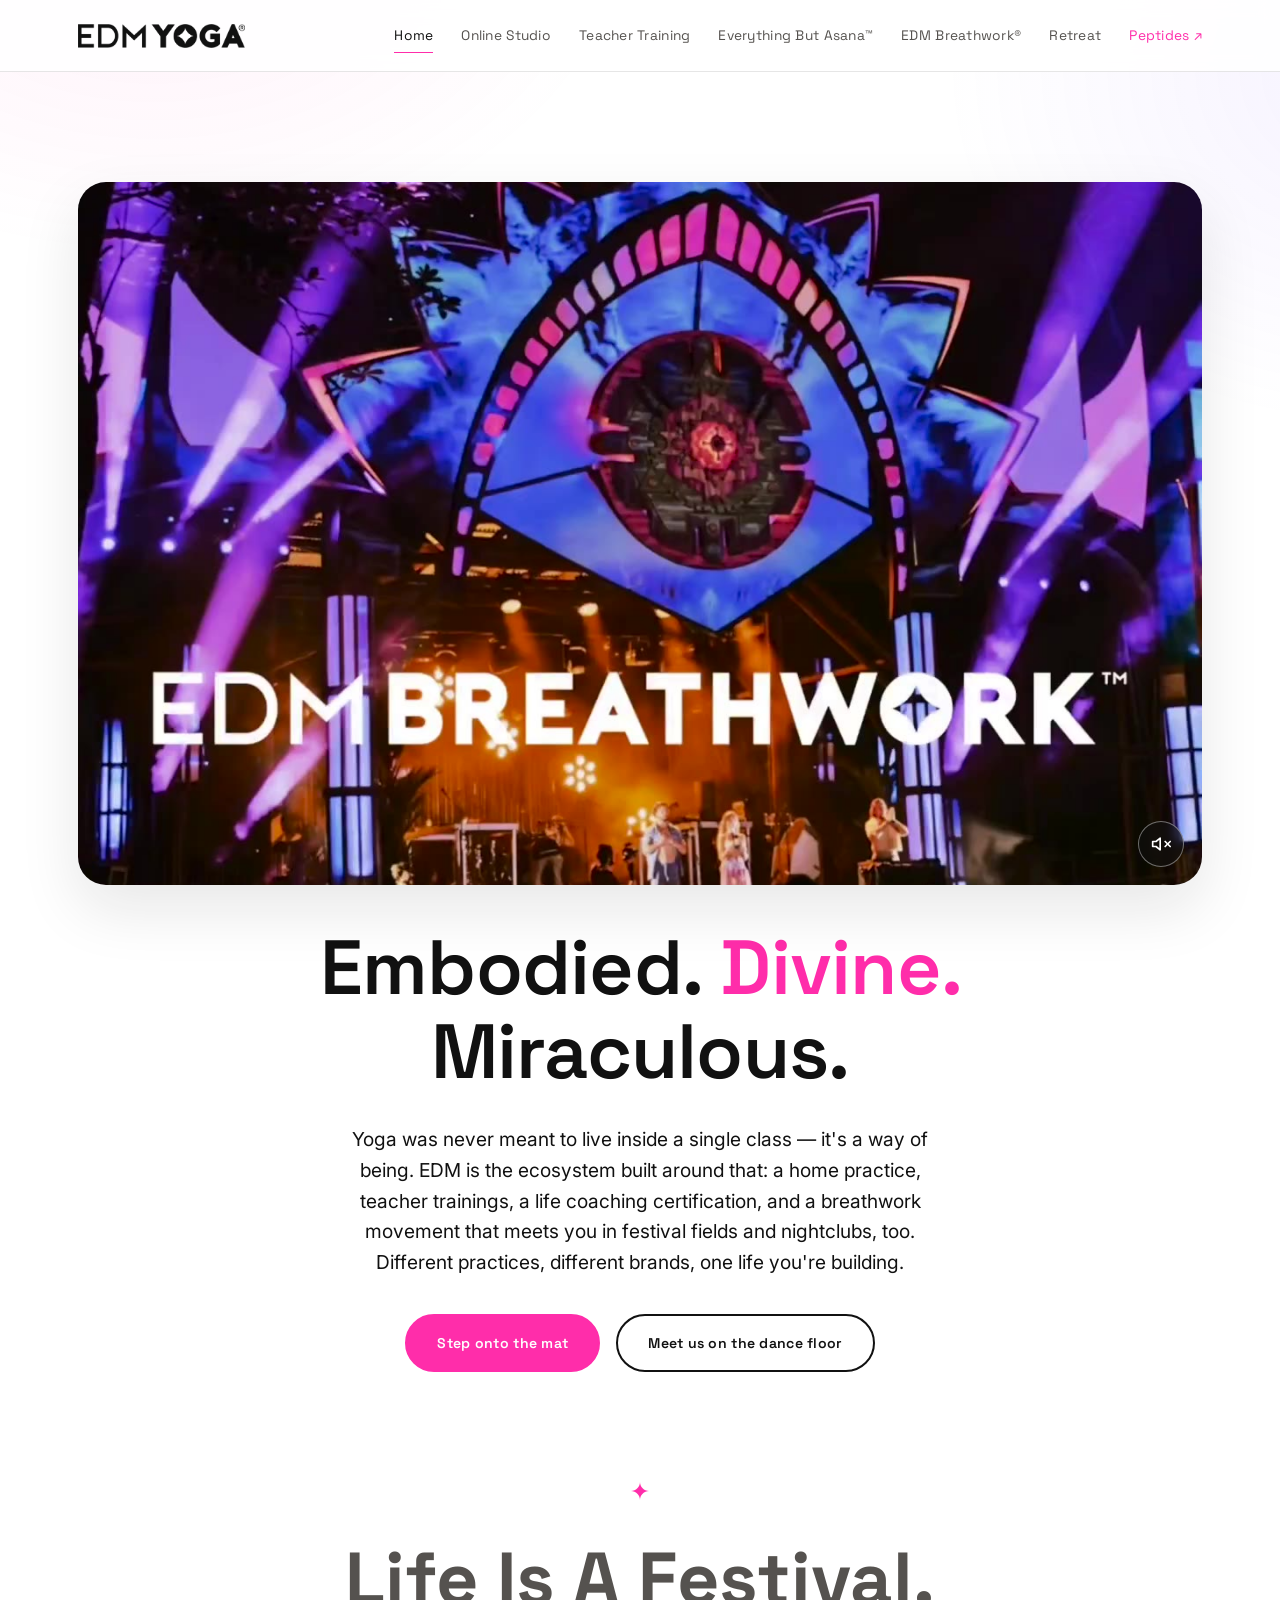
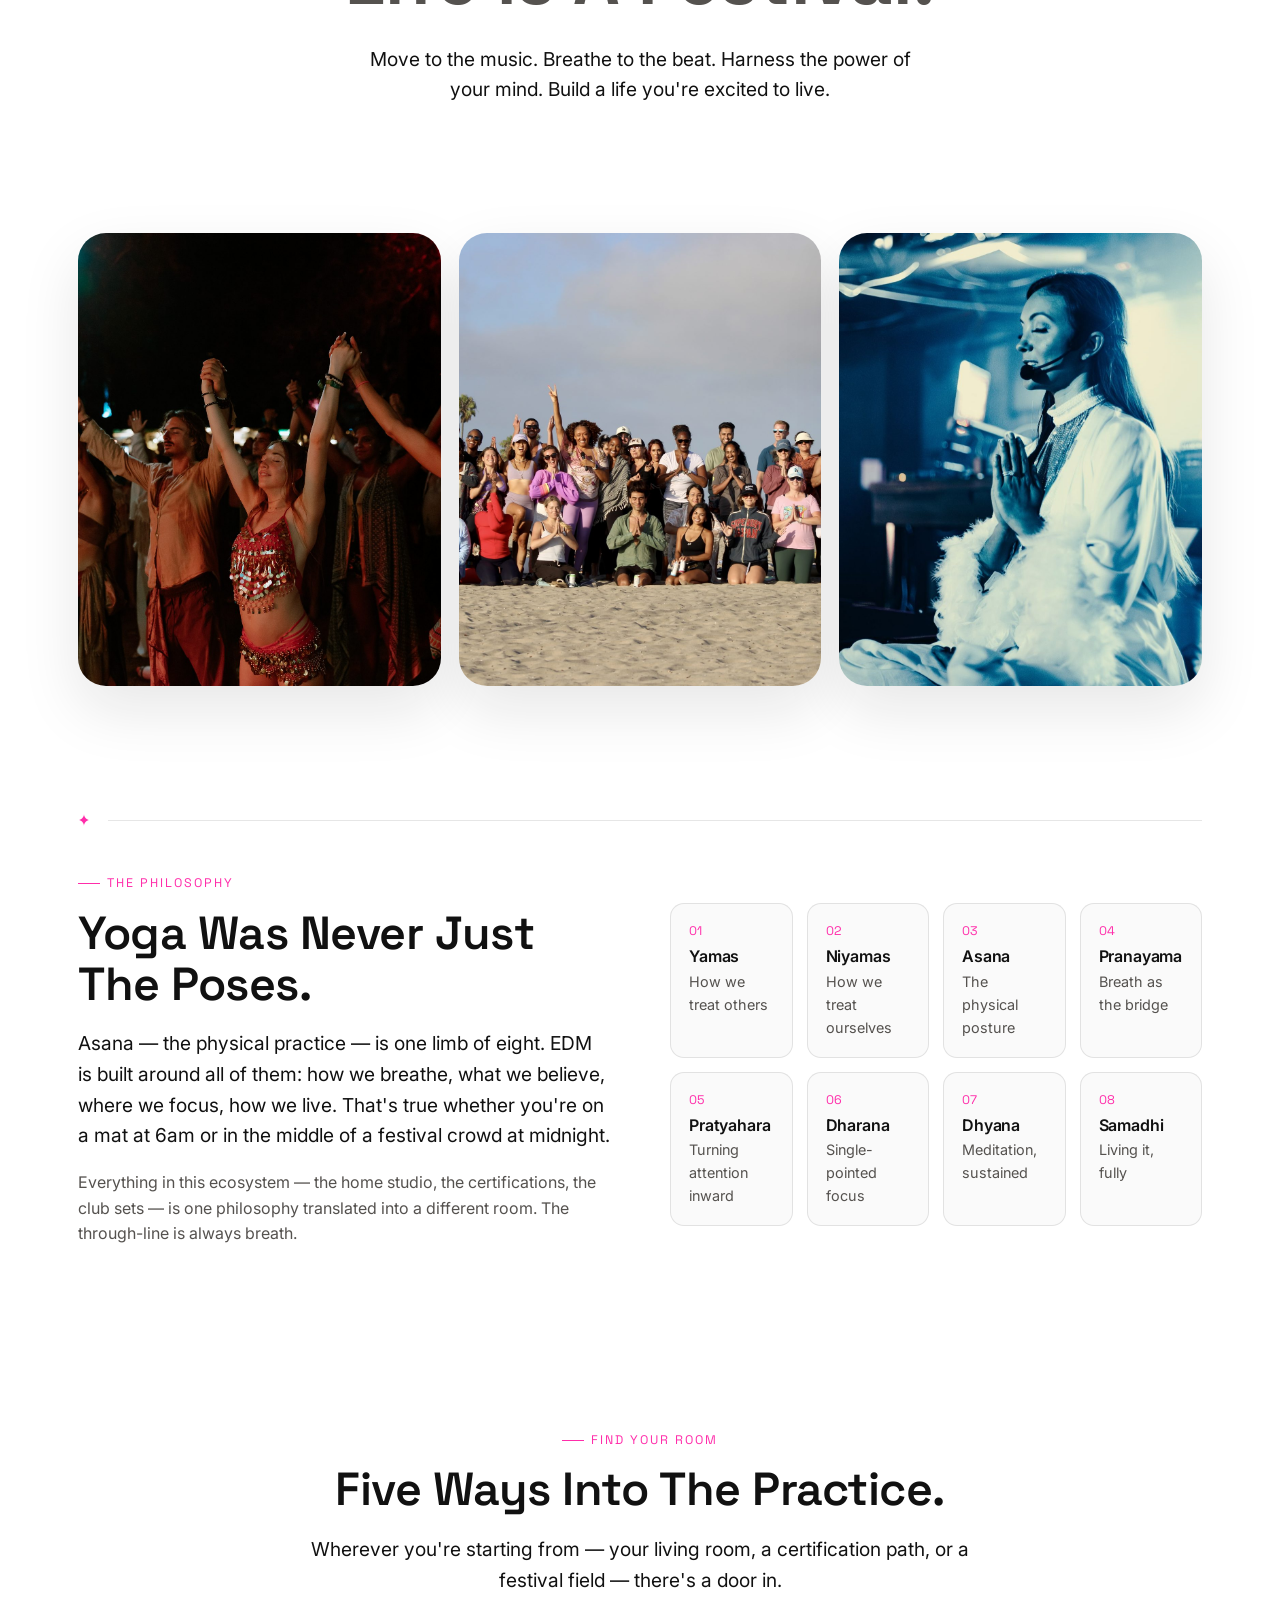
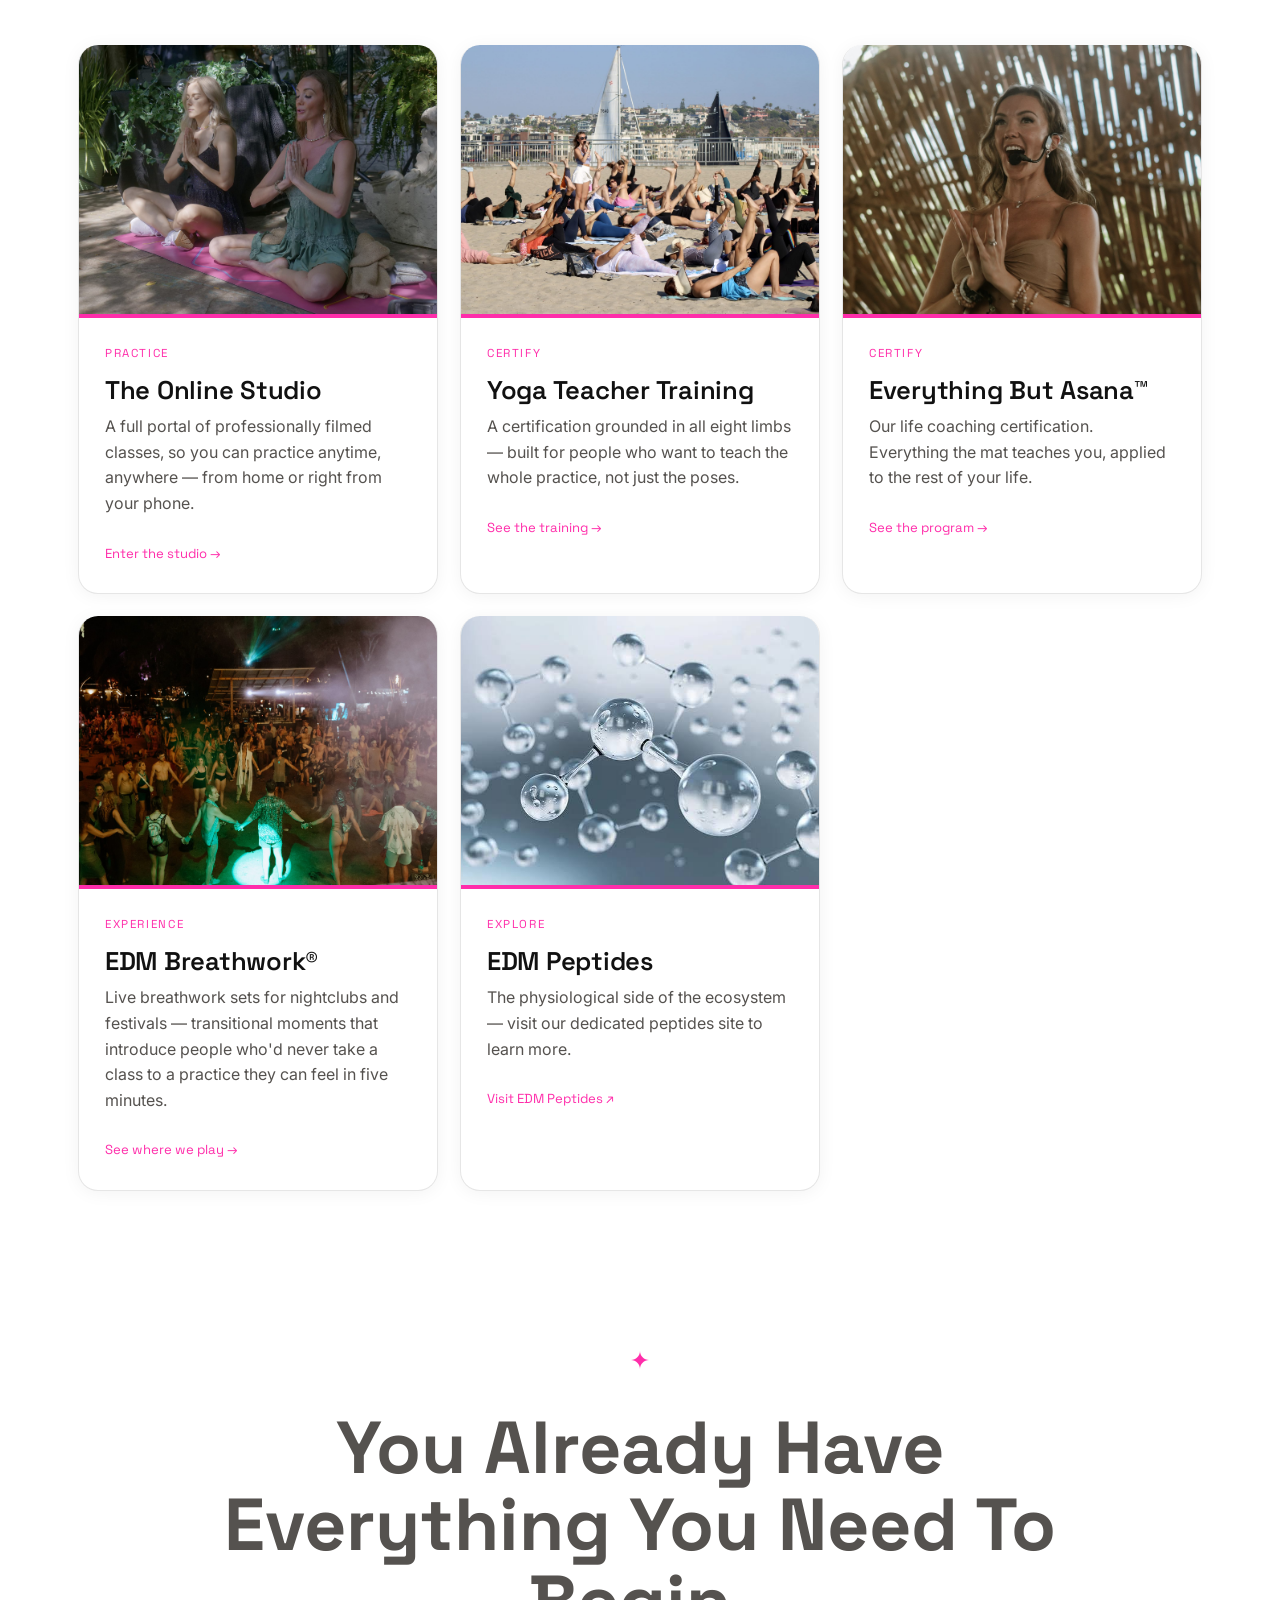
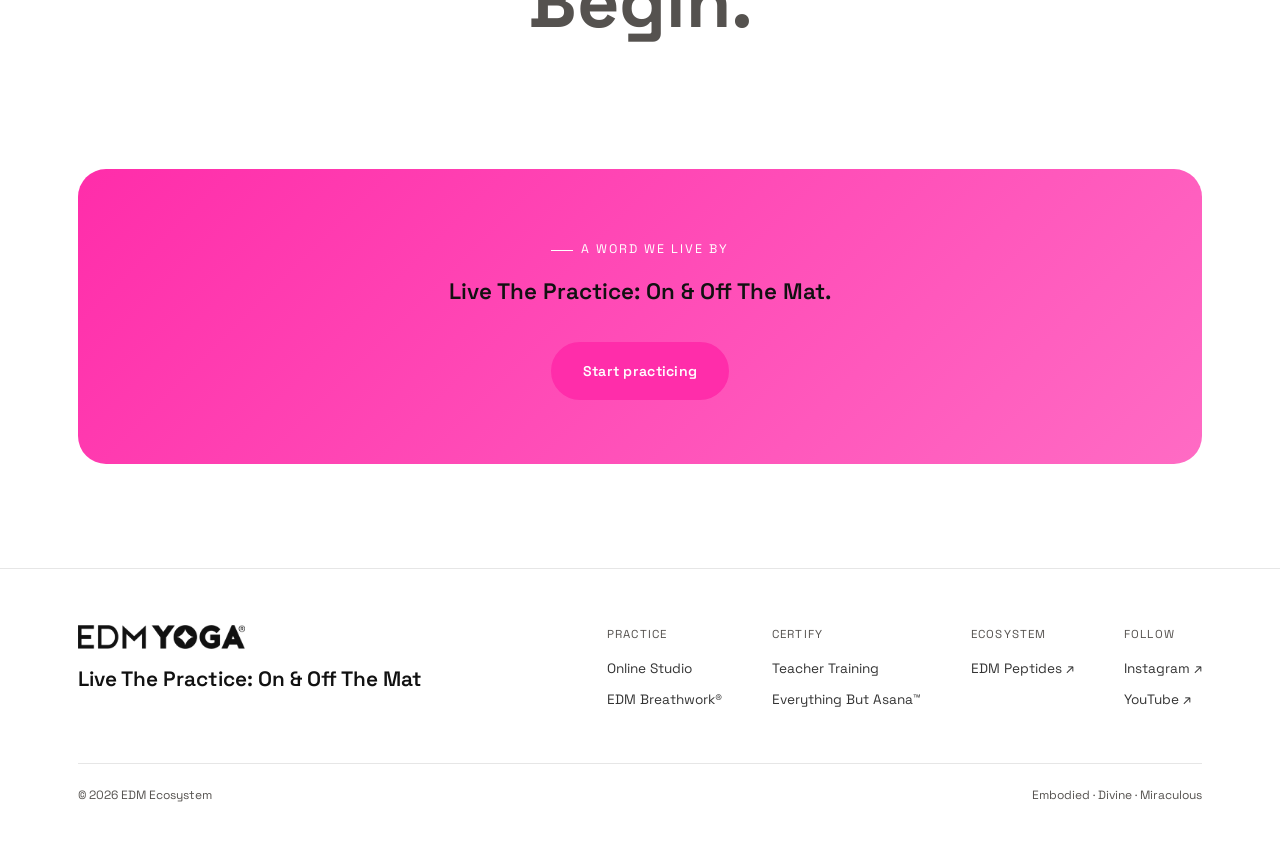
==== index.html @ ed2a335c "Initial Version of EDM Ecosystem Website" ====
<!DOCTYPE html>
<html lang="en">
<head>
<meta charset="UTF-8">
<meta name="viewport" content="width=device-width, initial-scale=1.0">
<title>EDM Ecosystem — Embodied Divine Miraculous</title>
<meta name="description" content="EDM — Embodied Divine Miraculous. An online yoga studio, teacher training, life coaching certification, and nightclub breathwork practice, all built on one philosophy: live the practice on & off the mat.">
<link rel="stylesheet" href="style.css">
</head>
<body>

<header class="site-nav">
  <div class="nav-inner">
    <a href="index.html" class="brand"><img src="assets/edm-yoga-wordmark-black.png" alt="EDM Yoga" class="brand-logo"></a>
    <button class="nav-toggle" aria-label="Toggle menu">☰</button>
    <nav class="nav-links">
      <a href="index.html" class="active">Home</a>
      <a href="online-studio.html">Online Studio</a>
      <a href="teacher-training.html">Teacher Training</a>
      <a href="everything-but-asana.html">Everything But Asana™</a>
      <a href="breathwork.html">EDM Breathwork®</a>
      <a href="retreat.html">Retreat</a>
      <a href="https://www.edmpeptides.com" class="ext">Peptides ↗</a>
    </nav>
  </div>
</header>

<section class="hero">
  <div class="wrap">
    <div class="hero-video" style="margin-bottom:40px;">
      <video autoplay muted loop playsinline poster="assets/photos/breathwork-video-poster.jpg">
        <source src="assets/video/breathwork-hero.mp4" type="video/mp4">
      </video>
      <button class="sound-toggle" aria-label="Turn sound on">
        <svg class="icon-muted" viewBox="0 0 24 24" fill="none" stroke="currentColor" stroke-width="2" stroke-linecap="round" stroke-linejoin="round"><path d="M11 5 6 9H2v6h4l5 4V5Z"/><line x1="23" y1="9" x2="17" y2="15"/><line x1="17" y1="9" x2="23" y2="15"/></svg>
        <svg class="icon-unmuted" viewBox="0 0 24 24" fill="none" stroke="currentColor" stroke-width="2" stroke-linecap="round" stroke-linejoin="round" style="display:none;"><path d="M11 5 6 9H2v6h4l5 4V5Z"/><path d="M15.5 8.5a5 5 0 0 1 0 7"/><path d="M18.5 5.5a9 9 0 0 1 0 13"/></svg>
      </button>
    </div>
    <h1>Embodied. <em style="font-style:normal;color:var(--gold);">Divine.</em> Miraculous.</h1>
    <p class="lead">Yoga was never meant to live inside a single class — it's a way of being. EDM is the ecosystem built around that: a home practice, teacher trainings, a life coaching certification, and a breathwork movement that meets you in festival fields and nightclubs, too. Different practices, different brands, one life you're building.</p>
    <div class="cta-row">
      <a href="online-studio.html" class="btn">Step onto the mat</a>
      <a href="breathwork.html" class="btn ghost">Meet us on the dance floor</a>
    </div>
  </div>
</section>

<section class="tight" style="padding-top:20px;">
  <div class="wrap">
    <div class="star-divider"><span class="star"></span></div>
    <p class="statement">Life is a Festival.</p>
    <p class="lead" style="text-align:center; max-width:560px; margin:26px auto 0;">Move to the music. Breathe to the beat. Harness the power of your mind. Build a life you're excited to live.</p>
  </div>
</section>

<section class="tight">
  <div class="wrap">
    <div class="photo-grid cols-3">
      <div class="photo-full"><img src="assets/photos/festival-hands-raised-red.jpg" alt="Hands raised, together, at a festival"></div>
      <div class="photo-full"><img src="assets/photos/beach-group-hands-up.jpg" alt="Community after a beach practice"></div>
      <div class="photo-full"><img src="assets/photos/breathwork-hero-praying.jpg" alt="Guided breathwork on the club floor" style="object-position: 38% center;"></div>
    </div>
  </div>
</section>

<section class="tight">
  <div class="wrap">
    <div class="divider-breath"><span class="dot"></span><span class="rule"></span></div>
    <div class="split">
      <div>
        <div class="eyebrow">The philosophy</div>
        <h2>Yoga was never just the poses.</h2>
        <p class="lead">Asana — the physical practice — is one limb of eight. EDM is built around all of them: how we breathe, what we believe, where we focus, how we live. That's true whether you're on a mat at 6am or in the middle of a festival crowd at midnight.</p>
        <p>Everything in this ecosystem — the home studio, the certifications, the club sets — is one philosophy translated into a different room. The through-line is always breath.</p>
      </div>
      <div class="limbs">
        <div class="limb"><div class="num">01</div><h4>Yamas</h4><p>How we treat others</p></div>
        <div class="limb"><div class="num">02</div><h4>Niyamas</h4><p>How we treat ourselves</p></div>
        <div class="limb"><div class="num">03</div><h4>Asana</h4><p>The physical posture</p></div>
        <div class="limb"><div class="num">04</div><h4>Pranayama</h4><p>Breath as the bridge</p></div>
        <div class="limb"><div class="num">05</div><h4>Pratyahara</h4><p>Turning attention inward</p></div>
        <div class="limb"><div class="num">06</div><h4>Dharana</h4><p>Single-pointed focus</p></div>
        <div class="limb"><div class="num">07</div><h4>Dhyana</h4><p>Meditation, sustained</p></div>
        <div class="limb"><div class="num">08</div><h4>Samadhi</h4><p>Living it, fully</p></div>
      </div>
    </div>
  </div>
</section>

<section>
  <div class="wrap">
    <div class="section-head center">
      <div class="eyebrow" style="justify-content:center;">Find your room</div>
      <h2>Five ways into the practice.</h2>
      <p class="lead">Wherever you're starting from — your living room, a certification path, or a festival field — there's a door in.</p>
    </div>

    <div class="grid cols-3">
      <a href="online-studio.html" class="card with-photo" style="border-top:none;">
        <img src="assets/photos/breathwork-prayer-pose.jpg" alt="Practice from anywhere">
        <div class="card-body" style="border-top:4px solid var(--gold);">
          <div class="tag">Practice</div>
          <h3>The Online Studio</h3>
          <p>A full portal of professionally filmed classes, so you can practice anytime, anywhere — from home or right from your phone.</p>
          <span class="go">Enter the studio →</span>
        </div>
      </a>

      <a href="teacher-training.html" class="card with-photo" style="border-top:none;">
        <img src="assets/photos/beach-legs-up.jpg" alt="EDM Yoga Teacher Training in session">
        <div class="card-body" style="border-top:4px solid var(--gold);">
          <div class="tag">Certify</div>
          <h3>Yoga Teacher Training</h3>
          <p>A certification grounded in all eight limbs — built for people who want to teach the whole practice, not just the poses.</p>
          <span class="go">See the training →</span>
        </div>
      </a>

      <a href="everything-but-asana.html" class="card with-photo" style="border-top:none;">
        <img src="assets/photos/dance-headset-green.jpg" alt="Coaching beyond the mat" style="object-position: center 10%;">
        <div class="card-body" style="border-top:4px solid var(--gold);">
          <div class="tag">Certify</div>
          <h3>Everything But Asana™</h3>
          <p>Our life coaching certification. Everything the mat teaches you, applied to the rest of your life.</p>
          <span class="go">See the program →</span>
        </div>
      </a>

      <a href="breathwork.html" class="card with-photo" style="border-top:none;">
        <img src="assets/photos/festival-circle-laser.jpg" alt="EDM Breathwork at a live event">
        <div class="card-body" style="border-top:4px solid var(--gold);">
          <div class="tag">Experience</div>
          <h3>EDM Breathwork®</h3>
          <p>Live breathwork sets for nightclubs and festivals — transitional moments that introduce people who'd never take a class to a practice they can feel in five minutes.</p>
          <span class="go">See where we play →</span>
        </div>
      </a>

      <a href="https://www.edmpeptides.com" class="card with-photo" style="border-top:none;">
        <img src="assets/photos/peptides-molecules.jpg" alt="EDM Peptides">
        <div class="card-body" style="border-top:4px solid var(--gold);">
          <div class="tag">Explore</div>
          <h3>EDM Peptides</h3>
          <p>The physiological side of the ecosystem — visit our dedicated peptides site to learn more.</p>
          <span class="go">Visit EDM Peptides ↗</span>
        </div>
      </a>
    </div>
  </div>
</section>

<section class="tight">
  <div class="wrap">
    <div class="star-divider"><span class="star"></span></div>
    <p class="statement">You Already Have Everything You Need to Begin.</p>
  </div>
</section>

<section class="tight">
  <div class="wrap">
    <div class="banner">
      <div class="eyebrow" style="justify-content:center;">A word we live by</div>
      <blockquote style="border:none; padding:0; max-width:700px; margin:0 auto; text-transform:capitalize;">
        Live the Practice: On & Off the Mat.
      </blockquote>
      <div class="cta-row" style="margin-top:32px;">
        <a href="online-studio.html" class="btn">Start practicing</a>
      </div>
    </div>
  </div>
</section>

<footer>
  <div class="wrap">
    <div class="foot-inner">
      <div>
        <img src="assets/edm-yoga-wordmark-black.png" alt="EDM Yoga" class="brand-logo" style="margin-bottom:14px;">
        <p class="foot-tag">Live the Practice: On & Off the Mat</p>
      </div>
      <div class="foot-links">
        <div class="foot-col">
          <span class="h">Practice</span>
          <a href="online-studio.html">Online Studio</a>
          <a href="breathwork.html">EDM Breathwork®</a>
        </div>
        <div class="foot-col">
          <span class="h">Certify</span>
          <a href="teacher-training.html">Teacher Training</a>
          <a href="everything-but-asana.html">Everything But Asana™</a>
        </div>
        <div class="foot-col">
          <span class="h">Ecosystem</span>
          <a href="https://www.edmpeptides.com">EDM Peptides ↗</a>
        </div>
        <div class="foot-col">
          <span class="h">Follow</span>
          <a href="https://www.instagram.com/christinajoy.us" target="_blank" rel="noopener">Instagram ↗</a>
          <a href="https://www.youtube.com/@edmyoga" target="_blank" rel="noopener">YouTube ↗</a>
        </div>
      </div>
    </div>
    <div class="foot-bottom">
      <span>© 2026 EDM Ecosystem</span>
      <span>Embodied · Divine · Miraculous</span>
    </div>
  </div>
</footer>

<script src="script.js"></script>
</body>
</html>
---- style.css ----
/* ============================================================
   EDM UNIVERSE — shared stylesheet
   EDM Yoga® · EDM Breathwork® · Everything But Asana™

   Token system (per brand direction doc — bright, neon, festival x luxury wellness)
   -------------------------------------------------------------
   Color
     --ink        #FFFFFF  pure white        (primary background)
     --surface    #FFFFFF  white             (cards — separated by border + shadow)
     --surface-2  #FAFAFA  off-white         (hover / nested)
     --cream      #111111  near-black        (primary text)
     --cream-dim  #55524F  warm dark gray    (secondary text)
     --gold       #FF2DAA  hot pink          (the one accent color)
     --gold-2     #FF6BC4  soft pink         (gradient depth, never a second hue)

   Type
     display  "Space Grotesk"   — bold geometric sans, campaign-scale headlines
     mono     "Space Grotesk"   — same face, for labels / eyebrows / buttons
     body     "Inter"           — clean, light, spacious reading face

   Signature element: the Star — pulled out of the O in the EDM Yoga®
   and EDM Breathwork® logos. Recurs as a divider, a bullet, a hover
   accent — a visual shorthand for the whole ecosystem. Energy, light,
   source, activation, celebration, the spark inside us.

   Golden rule: white space dominates. One accent color — hot pink —
   kept clean and deliberate, never diluted with extras.
   ============================================================ */

@import url('https://fonts.googleapis.com/css2?family=Space+Grotesk:wght@400;500;600;700&family=Inter:wght@400;500;600&display=swap');

:root{
  --ink: #FFFFFF;
  --ink-rgb: 255,255,255;
  --surface: #FFFFFF;
  --surface-2: #FAFAFA;
  --cream: #111111;
  --cream-rgb: 17,17,17;
  --cream-dim: #55524F;
  --gold: #FF2DAA;
  --gold-2: #FF6BC4;
  --line: rgba(17,17,17,0.1);

  --display: "Space Grotesk", sans-serif;
  --mono: "Space Grotesk", sans-serif;
  --body: "Inter", sans-serif;

  --container: 1180px;
  --radius: 20px;
}

*{ box-sizing: border-box; }
html{ scroll-behavior: smooth; }

body{
  margin:0;
  background: var(--ink);
  color: var(--cream);
  font-family: var(--body);
  font-size: 16px;
  line-height: 1.6;
  -webkit-font-smoothing: antialiased;
}

/* strategic, low-opacity color moments — never a wash, just a glow */
body::before{
  content:"";
  position: fixed; inset:0;
  pointer-events:none;
  z-index: 0;
  background:
    radial-gradient(ellipse 800px 550px at 12% -8%, rgba(255,45,170,0.07), transparent 60%),
    radial-gradient(ellipse 800px 650px at 108% 8%, rgba(139,92,255,0.08), transparent 55%);
}

a{ color: inherit; text-decoration: none; }
img{ max-width:100%; display:block; }

h1,h2,h3,h4{
  font-family: var(--display);
  font-weight: 600;
  line-height: 1.1;
  margin: 0 0 0.4em;
  letter-spacing: -0.01em;
  text-transform: capitalize;
}
h1{ font-size: clamp(2.6rem, 6vw, 5rem); font-weight: 600; }
h2{ font-size: clamp(1.9rem, 4vw, 2.9rem); }
h3{ font-size: clamp(1.25rem, 2.2vw, 1.6rem); }

p{ margin: 0 0 1em; color: var(--cream-dim); }
p.lead{ font-size: 1.2rem; color: var(--cream); }

.eyebrow{
  font-family: var(--mono);
  font-size: 0.78rem;
  letter-spacing: 0.16em;
  text-transform: uppercase;
  color: var(--gold);
  display:inline-flex;
  align-items:center;
  gap: 0.6em;
  margin-bottom: 1.1em;
}
.eyebrow::before{
  content:"";
  width: 22px; height: 1px;
  background: var(--gold);
  display:inline-block;
}

.wrap{
  max-width: var(--container);
  margin: 0 auto;
  padding: 0 28px;
  position: relative;
  z-index: 1;
}

section{ padding: 96px 0; position:relative; z-index:1; }
section.tight{ padding: 64px 0; }

/* ---------- nav ---------- */
header.site-nav{
  position: sticky; top:0; z-index: 50;
  background: rgba(255,255,255,0.86);
  backdrop-filter: blur(10px);
  border-bottom: 1px solid var(--line);
}
.nav-inner{
  max-width: var(--container);
  margin: 0 auto;
  padding: 18px 28px;
  display:flex; align-items:center; justify-content:space-between;
  gap: 20px;
}
.brand{
  font-family: var(--mono);
  font-weight: 600;
  font-size: 1.05rem;
  letter-spacing: 0.02em;
  display:flex; align-items:center; gap:8px;
  white-space:nowrap;
}
.brand-logo{ height: 24px; width: auto; display:block; }
.hero-logo{ max-width: 380px; width: 80%; margin: 0 auto 44px; height:auto; }
.brand em{
  font-style: normal;
  font-family: var(--display);
  font-weight: 700;
  color: var(--gold);
  font-size: 1.05rem;
}
.nav-links{
  display:flex; align-items:center; gap: 28px;
  flex-wrap: wrap;
  font-family: var(--mono);
  font-size: 0.86rem;
  letter-spacing: 0.02em;
}
.nav-links a{
  color: var(--cream-dim);
  padding: 6px 0;
  border-bottom: 1px solid transparent;
  transition: color .2s, border-color .2s;
}
.nav-links a:hover, .nav-links a.active{ color: var(--cream); border-color: var(--gold); }
.nav-links a.ext{ color: var(--gold); }
.nav-links a.ext:hover{ border-color: var(--gold); }

@keyframes breathe{
  0%   { transform: scale(0.72); opacity: 0.15; }
  45%  { transform: scale(1);    opacity: 0.9; }
  55%  { transform: scale(1);    opacity: 0.9; }
  100% { transform: scale(0.72); opacity: 0.15; }
}

.divider-breath{
  display:flex; align-items:center; gap:18px;
  color: var(--cream-dim);
  font-family: var(--mono);
  font-size: 0.78rem;
  letter-spacing: 0.14em;
  text-transform: uppercase;
  margin: 0 0 40px;
}
.divider-breath .dot{
  width: 12px; height:12px;
  flex: none;
  background: var(--gold);
  -webkit-mask-image: url("data:image/svg+xml;utf8,<svg xmlns='http://www.w3.org/2000/svg' viewBox='0 0 24 24'><path d='M12 0 C12 6.5 6.5 12 0 12 C6.5 12 12 17.5 12 24 C12 17.5 17.5 12 24 12 C17.5 12 12 6.5 12 0 Z'/></svg>");
  mask-image: url("data:image/svg+xml;utf8,<svg xmlns='http://www.w3.org/2000/svg' viewBox='0 0 24 24'><path d='M12 0 C12 6.5 6.5 12 0 12 C6.5 12 12 17.5 12 24 C12 17.5 17.5 12 24 12 C17.5 12 12 6.5 12 0 Z'/></svg>");
  -webkit-mask-size: contain; mask-size: contain; -webkit-mask-repeat: no-repeat; mask-repeat: no-repeat;
  animation: spin-slow 10s linear infinite;
}
@media (prefers-reduced-motion: reduce){ .divider-breath .dot{ animation: none; } }
.divider-breath .rule{ flex:1; height:1px; background: var(--line); }

/* ---------- buttons ---------- */
.btn{
  display:inline-flex; align-items:center; gap:10px;
  font-family: var(--mono);
  font-weight: 600;
  font-size: 0.88rem;
  letter-spacing: 0.02em;
  padding: 16px 30px;
  border-radius: 999px;
  border: 2px solid var(--gold);
  color: #fff;
  background: var(--gold);
  transition: transform .18s ease, background .18s ease, color .18s ease, border-color .18s ease, box-shadow .18s ease;
}
.btn:hover{ transform: translateY(-2px); background: #E0179A; box-shadow: 0 10px 24px rgba(255,45,170,0.28); }
.btn.ghost{
  background: transparent;
  color: var(--cream);
  border-color: var(--cream);
}
.btn.ghost:hover{ border-color: var(--gold); color: var(--gold); background: rgba(255,45,170,0.06); box-shadow:none; }
.btn.orchid{ background: var(--gold); border-color: var(--gold); color: #fff; }
.btn.orchid:hover{ background: #E0179A; box-shadow: 0 10px 24px rgba(255,45,170,0.28); }

/* ---------- hero ---------- */
.hero{ padding: 110px 0 90px; text-align:center; }
.hero .breath-ring{ margin-bottom: 46px; }
.hero h1{ max-width: 920px; margin-left:auto; margin-right:auto; }
.hero .lead{ max-width: 620px; margin: 22px auto 36px; }
.hero .cta-row{ display:flex; gap:16px; justify-content:center; flex-wrap:wrap; }

/* ---------- pathway / card grid ---------- */
.grid{ display:grid; gap: 22px; }
.grid.cols-3{ grid-template-columns: repeat(3, 1fr); }
.grid.cols-2{ grid-template-columns: repeat(2, 1fr); }
@media (max-width: 900px){
  .grid.cols-3{ grid-template-columns: 1fr 1fr; }
}
@media (max-width: 640px){
  .grid.cols-3, .grid.cols-2{ grid-template-columns: 1fr; }
}

.card{
  background: var(--surface);
  border: 1.5px solid var(--line);
  border-radius: var(--radius);
  padding: 32px 28px;
  box-shadow: 0 2px 18px rgba(17,17,17,0.05);
  transition: transform .2s ease, border-color .2s ease, box-shadow .2s ease;
  display:flex; flex-direction:column; height:100%;
}
.card:hover{ transform: translateY(-4px); border-color: var(--gold); box-shadow: 0 14px 30px rgba(255,45,170,0.14); }
.card .tag{
  font-family: var(--mono); font-size: 0.72rem; letter-spacing: 0.14em;
  text-transform: uppercase; color: var(--gold); margin-bottom: 14px;
}
.card h3{ margin-bottom: 10px; }
.card p{ flex:1; }
.card .go{
  font-family: var(--mono); font-size: 0.82rem; color: var(--gold);
  margin-top: 10px; display:inline-flex; align-items:center; gap:8px;
}
.card:hover .go{ text-decoration: underline; }

/* ---------- philosophy / limbs ---------- */
.limbs{
  display:grid; grid-template-columns: repeat(4, 1fr); gap: 14px;
}
@media (max-width: 900px){ .limbs{ grid-template-columns: repeat(2,1fr); } }
@media (max-width: 520px){ .limbs{ grid-template-columns: 1fr; } }
.limb{
  border: 1.5px solid var(--line);
  border-radius: 14px;
  padding: 18px 18px;
  background: var(--surface-2);
}
.limb .num{ font-family: var(--mono); color: var(--gold); font-size: 0.78rem; }
.limb h4{ font-family: var(--body); font-weight:600; font-size: 1rem; margin: 6px 0 4px; color: var(--cream); }
.limb p{ font-size: 0.9rem; margin:0; }

/* ---------- panel / two-col ---------- */
.split{
  display:grid; grid-template-columns: 1fr 1fr; gap: 60px; align-items:center;
}
@media (max-width: 860px){ .split{ grid-template-columns: 1fr; gap: 32px; } }

.stat-row{ display:flex; gap: 40px; flex-wrap:wrap; margin-top: 20px; }
.stat .n{ font-family: var(--display); font-weight:700; font-size: 2.1rem; color: var(--gold); }
.stat .l{ font-family: var(--mono); font-size: 0.75rem; letter-spacing: 0.1em; text-transform:uppercase; color: var(--cream-dim); }

blockquote{
  font-family: var(--display);
  font-style: normal;
  font-weight: 600;
  font-size: 1.4rem;
  color: var(--cream);
  border-left: 3px solid var(--gold);
  padding-left: 24px;
  margin: 0;
  text-transform: none;
}
blockquote cite{
  display:block; margin-top: 14px;
  font-family: var(--mono); font-style:normal; font-size: 0.78rem;
  letter-spacing: 0.08em; text-transform:uppercase; color: var(--cream-dim);
}

/* ---------- panel banner — a color-flood moment, not a wash ---------- */
.banner{
  border-radius: 28px;
  padding: 64px 48px;
  text-align:center;
  background: linear-gradient(135deg, var(--gold), var(--gold-2));
  color: #fff;
}
.banner h2, .banner p, .banner .eyebrow, .banner p.lead{ color: #fff; }
.banner .eyebrow::before{ background:#fff; }
@media (max-width: 640px){ .banner{ padding: 44px 24px; } }

/* ---------- footer ---------- */
footer{
  border-top: 1px solid var(--line);
  padding: 56px 0 40px;
  margin-top: 40px;
}
.foot-inner{
  display:flex; justify-content:space-between; align-items:flex-start; gap:30px; flex-wrap:wrap;
}
.foot-tag{ font-family: var(--display); font-style: normal; font-weight: 600; font-size: 1.3rem; color: var(--cream); max-width: 360px; text-transform: capitalize; }
.foot-links{ display:flex; gap: 50px; flex-wrap:wrap; }
.foot-col{ display:flex; flex-direction:column; gap:10px; font-family: var(--mono); font-size: 0.85rem; }
.foot-col .h{ color: var(--cream-dim); text-transform:uppercase; letter-spacing:0.1em; font-size:0.72rem; margin-bottom:4px; }
.foot-col a{ color: var(--cream); opacity:0.85; }
.foot-col a:hover{ opacity:1; text-decoration:underline; }
.foot-bottom{
  margin-top: 46px; padding-top: 22px; border-top: 1px solid var(--line);
  font-family: var(--mono); font-size: 0.75rem; color: var(--cream-dim);
  display:flex; justify-content:space-between; flex-wrap:wrap; gap:10px;
}

/* ---------- mobile nav toggle ---------- */
.nav-toggle{ display:none; background:none; border:none; color:var(--cream); font-size:1.4rem; cursor:pointer; }
@media (max-width: 780px){
  .nav-toggle{ display:block; }
  .nav-links{
    position:fixed; inset: 66px 0 0 0; background: var(--ink);
    flex-direction:column; align-items:flex-start; padding: 30px 28px;
    display:none; gap: 22px; font-size: 1rem; overflow-y:auto;
  }
  .nav-links.open{ display:flex; }
}

/* ---------- section label pair (title + copy) ---------- */
.section-head{ max-width: 700px; margin-bottom: 50px; }
.section-head.center{ margin-left:auto; margin-right:auto; text-align:center; }

/* ---------- pill tags (influences, philosophy topics, etc.) ---------- */
.pill-list{ display:flex; flex-wrap:wrap; gap:10px; }
.pill{
  font-family: var(--mono); font-size: 0.78rem; font-weight:600; letter-spacing: 0.02em;
  padding: 10px 18px; border: 1.5px solid var(--line); border-radius: 999px;
  color: var(--cream); background: var(--surface-2);
}

/* ---------- staccato: short declarative lines, stacked ---------- */
.staccato p{
  font-family: var(--display); font-weight: 700; font-size: 1.15rem;
  color: var(--cream); margin: 0 0 6px; line-height: 1.3;
}
.staccato p:last-child{ margin-bottom:0; color: var(--gold); }

/* ---------- qualifier list ("this is for you if...") ---------- */
.qual-list{ display:flex; flex-direction:column; gap:14px; }
.qual-item{
  display:flex; gap:14px; align-items:flex-start;
  padding: 18px 20px; border: 1.5px solid var(--line); border-radius: 16px;
  background: var(--surface-2);
}
.qual-item .mark{ color: var(--gold); font-family: var(--mono); flex:none; }
.qual-item p{ margin:0; color: var(--cream); }

/* ---------- fine print / legal disclaimer ---------- */
.fine-print{
  border-top: 1px solid var(--line);
  padding-top: 28px; margin-top: 20px;
  font-size: 0.8rem; color: var(--cream-dim); line-height: 1.7;
}
.fine-print .label{
  font-family: var(--mono); font-size: 0.72rem; letter-spacing: 0.14em;
  text-transform: uppercase; color: var(--gold); display:block; margin-bottom: 10px;
}

/* ============================================================
   THE STAR — pulled from the O in the logo. Recurring motif:
   dividers, bullets, hover accents. Use sparingly — a signature,
   not glitter.
   ============================================================ */
.star{
  display:inline-block; width:1em; height:1em;
  background: currentColor;
  -webkit-mask-image: url("data:image/svg+xml;utf8,<svg xmlns='http://www.w3.org/2000/svg' viewBox='0 0 24 24'><path d='M12 0 C12 6.5 6.5 12 0 12 C6.5 12 12 17.5 12 24 C12 17.5 17.5 12 24 12 C17.5 12 12 6.5 12 0 Z'/></svg>");
  mask-image: url("data:image/svg+xml;utf8,<svg xmlns='http://www.w3.org/2000/svg' viewBox='0 0 24 24'><path d='M12 0 C12 6.5 6.5 12 0 12 C6.5 12 12 17.5 12 24 C12 17.5 17.5 12 24 12 C17.5 12 12 6.5 12 0 Z'/></svg>");
  -webkit-mask-size: contain; mask-size: contain;
  -webkit-mask-repeat: no-repeat; mask-repeat: no-repeat;
}
.star-divider{
  display:flex; align-items:center; justify-content:center; gap: 14px;
  margin: 0 0 40px; color: var(--gold);
}
.star-divider .star{ width: 18px; height: 18px; animation: spin-slow 12s linear infinite; }
.star-divider .rule{ width: 60px; height: 1px; background: var(--line); }
@keyframes spin-slow{ to{ transform: rotate(360deg); } }
@media (prefers-reduced-motion: reduce){ .star-divider .star{ animation: none; } }

.star-sep{ display:inline-block; width:0.55em; height:0.55em; margin: 0 0.3em; vertical-align: 0.05em; color: var(--gold); }

/* ---------- color flood — a visual exclamation point, used sparingly ---------- */
.flood{
  border-radius: 28px;
  padding: 72px 40px;
  text-align:center;
  color: #fff;
}
.flood h2, .flood p{ color:#fff; }
.flood.pink{ background: var(--gold); }

.flood h2{ font-size: clamp(2.2rem, 5vw, 3.4rem); margin-bottom:0; }

/* ---------- oversized statement — campaign-scale quote ---------- */
.statement{
  font-family: var(--display); font-weight: 700;
  font-size: clamp(2.4rem, 6vw, 4.6rem);
  line-height: 1.05; text-align:center;
  max-width: 980px; margin: 0 auto;
  text-transform: capitalize;
}

/* ============================================================
   PHOTOGRAPHY — the biggest visual driver per brand direction.
   Bright, saturated, candid. Rounded frames, occasional oversized
   crop. Never more than one strong photo moment per section.
   ============================================================ */

/* full-bleed / large single photo, contained by the page grid */
.photo-full{
  border-radius: 28px;
  overflow: hidden;
  box-shadow: 0 24px 60px rgba(17,17,17,0.1);
}
.photo-full img{
  width: 100%; height: 100%;
  display:block; object-fit: cover; object-position: center;
}
.photo-full.tall img{ aspect-ratio: 16/10; }
.photo-full.square img{ aspect-ratio: 4/5; }
.photo-full.wide img{ aspect-ratio: 21/9; }

.photo-caption{
  font-family: var(--mono); font-size: 0.75rem; letter-spacing: 0.04em;
  color: var(--cream-dim); margin-top: 12px;
}

/* split layout with a framed photo on one side */
.split-photo{
  display:grid; grid-template-columns: 1fr 1fr; gap: 50px; align-items:center;
}
@media (max-width: 860px){ .split-photo{ grid-template-columns: 1fr; gap: 26px; } }
.split-photo .photo-full img{ aspect-ratio: 4/5; }
.split-photo.reverse{ direction: rtl; }
.split-photo.reverse > *{ direction: ltr; }

/* mosaic grid of photos — the "gallery" moment */
.photo-grid{ display:grid; gap: 18px; }
.photo-grid.cols-3{ grid-template-columns: repeat(3, 1fr); }
.photo-grid.cols-2{ grid-template-columns: repeat(2, 1fr); }
@media (max-width: 780px){
  .photo-grid.cols-3{ grid-template-columns: 1fr 1fr; }
}
@media (max-width: 560px){
  .photo-grid.cols-3, .photo-grid.cols-2{ grid-template-columns: 1fr; }
}
.photo-grid .photo-full img{ aspect-ratio: 4/5; }
.photo-grid.cols-2 .photo-full img{ aspect-ratio: 16/11; }

/* photo at the top of a card — image + content stacked */
.card.with-photo{ padding: 0; overflow:hidden; }
.card.with-photo img{
  width:100%; aspect-ratio: 4/3; object-fit:cover; display:block;
}
.card.with-photo .card-body{ padding: 26px 26px 28px; }

/* ============================================================
   FORMS — application / sign-up forms, matching the card system
   ============================================================ */
.app-form{
  max-width: 640px; margin: 0 auto;
  background: var(--surface);
  border: 1.5px solid var(--line);
  border-radius: var(--radius);
  padding: 40px 36px;
  box-shadow: 0 2px 18px rgba(17,17,17,0.05);
}
.form-row{ margin-bottom: 22px; }
.form-row label{
  display:block; font-family: var(--mono); font-size: 0.78rem;
  letter-spacing: 0.04em; text-transform: uppercase; color: var(--cream-dim);
  margin-bottom: 8px;
}
.form-row .req{ color: var(--gold); }
.form-row input[type="text"],
.form-row input[type="email"],
.form-row input[type="tel"],
.form-row select,
.form-row textarea{
  width: 100%;
  font-family: var(--body); font-size: 1rem; color: var(--cream);
  background: var(--surface-2);
  border: 1.5px solid var(--line);
  border-radius: 10px;
  padding: 13px 16px;
  transition: border-color .18s ease;
}
.form-row input:focus,
.form-row select:focus,
.form-row textarea:focus{
  outline: none; border-color: var(--gold);
}
.form-row textarea{ resize: vertical; min-height: 100px; font-family: var(--body); }
.form-row select{ appearance: none; -webkit-appearance:none;
  background-image: url("data:image/svg+xml;utf8,<svg xmlns='http://www.w3.org/2000/svg' viewBox='0 0 24 24' fill='none' stroke='%2355524F' stroke-width='2'><path d='M6 9l6 6 6-6'/></svg>");
  background-repeat:no-repeat; background-position: right 14px center; background-size: 18px;
}
.form-row-2{ display:grid; grid-template-columns: 1fr 1fr; gap: 18px; }
@media (max-width: 560px){ .form-row-2{ grid-template-columns: 1fr; } }
.form-submit{
  width: 100%; border: none; cursor: pointer;
  font-family: var(--mono); font-weight: 600; font-size: 0.92rem;
  letter-spacing: 0.02em; color: #fff; background: var(--gold);
  border-radius: 999px; padding: 16px 30px;
  transition: transform .18s ease, background .18s ease, box-shadow .18s ease;
}
.form-submit:hover{ transform: translateY(-2px); background: #E0179A; box-shadow: 0 10px 24px rgba(255,45,170,0.28); }
.form-note{
  text-align:center; font-size: 0.82rem; color: var(--cream-dim); margin-top: 16px;
}

/* ---------- hero video — same framing as .photo-full.tall ---------- */
.hero-video{
  border-radius: 28px;
  overflow: hidden;
  box-shadow: 0 24px 60px rgba(17,17,17,0.1);
  aspect-ratio: 16/10;
}
.hero-video video{
  width: 100%; height: 100%;
  display: block; object-fit: cover; object-position: center;
}

/* ---------- video sound toggle ---------- */
.hero-video{ position: relative; }
.sound-toggle{
  position: absolute; bottom: 18px; right: 18px; z-index: 2;
  width: 46px; height: 46px; border-radius: 50%;
  background: rgba(17,17,17,0.55); backdrop-filter: blur(6px);
  border: 1.5px solid rgba(255,255,255,0.4);
  color: #fff; display:flex; align-items:center; justify-content:center;
  cursor: pointer; transition: background .18s ease, transform .18s ease;
}
.sound-toggle:hover{ background: rgba(17,17,17,0.75); transform: scale(1.06); }
.sound-toggle svg{ width: 20px; height: 20px; }

/* ============================================================
   RETREAT TIMELINE — day-by-day itinerary component
   ============================================================ */
.day-block{ margin-bottom: 64px; }
.day-block:last-child{ margin-bottom: 0; }
.day-label{
  display:inline-flex; align-items:center; gap:12px;
  font-family: var(--mono); font-size: 0.78rem; letter-spacing: 0.12em;
  text-transform: uppercase; color: #fff; background: var(--gold);
  padding: 8px 18px; border-radius: 999px; margin-bottom: 10px;
}
.day-block h2{ margin-bottom: 6px; }
.day-sub{ color: var(--cream-dim); margin-bottom: 34px; font-size: 1.05rem; }

.timeline{ display:flex; flex-direction:column; gap:0; }
.timeline-item{
  display:grid; grid-template-columns: 130px 1fr; gap: 24px;
  padding: 22px 0; border-top: 1px solid var(--line);
}
.timeline-item:last-child{ border-bottom: 1px solid var(--line); }
@media (max-width: 640px){
  .timeline-item{ grid-template-columns: 1fr; gap: 6px; }
}
.timeline-time{
  font-family: var(--mono); font-size: 0.82rem; font-weight: 600;
  color: var(--gold); letter-spacing: 0.02em; padding-top: 2px;
}
.timeline-content h4{
  font-family: var(--display); font-weight: 600; font-size: 1.15rem;
  color: var(--cream); margin: 0 0 6px;
}
.timeline-content .place{
  font-family: var(--mono); font-size: 0.76rem; letter-spacing: 0.06em;
  text-transform: uppercase; color: var(--cream-dim); margin-bottom: 8px; display:block;
}
.timeline-content p{ margin: 0; }

.pack-list{
  background: var(--surface-2); border: 1.5px solid var(--line);
  border-radius: 16px; padding: 26px 28px; margin-top: 30px;
}
.pack-list .tag{
  font-family: var(--mono); font-size: 0.72rem; letter-spacing: 0.1em;
  text-transform: uppercase; color: var(--gold); margin-bottom: 12px; display:block;
}
.pack-list ul{ margin: 10px 0 0; padding-left: 20px; }
.pack-list li{ margin-bottom: 6px; color: var(--cream); }

/* ---------- speech bubble callout ---------- */
.speech-bubble{
  background: var(--gold); color: #fff;
  border-radius: 28px; padding: 44px 40px;
  max-width: 680px; margin: 0 auto; text-align: center;
  position: relative;
}
.speech-bubble:after{
  content: "";
  position: absolute; left: 50%; bottom: -22px; transform: translateX(-50%);
  width: 0; height: 0;
  border-left: 16px solid transparent;
  border-right: 16px solid transparent;
  border-top: 22px solid var(--gold);
}
.speech-bubble .eyebrow{ color: #fff; justify-content: center; }
.speech-bubble .eyebrow::before{ background: #fff; }
.speech-bubble h3{ color: #fff; font-size: 1.7rem; margin-bottom: 10px; }
.speech-bubble p{ color: rgba(255,255,255,0.92); }
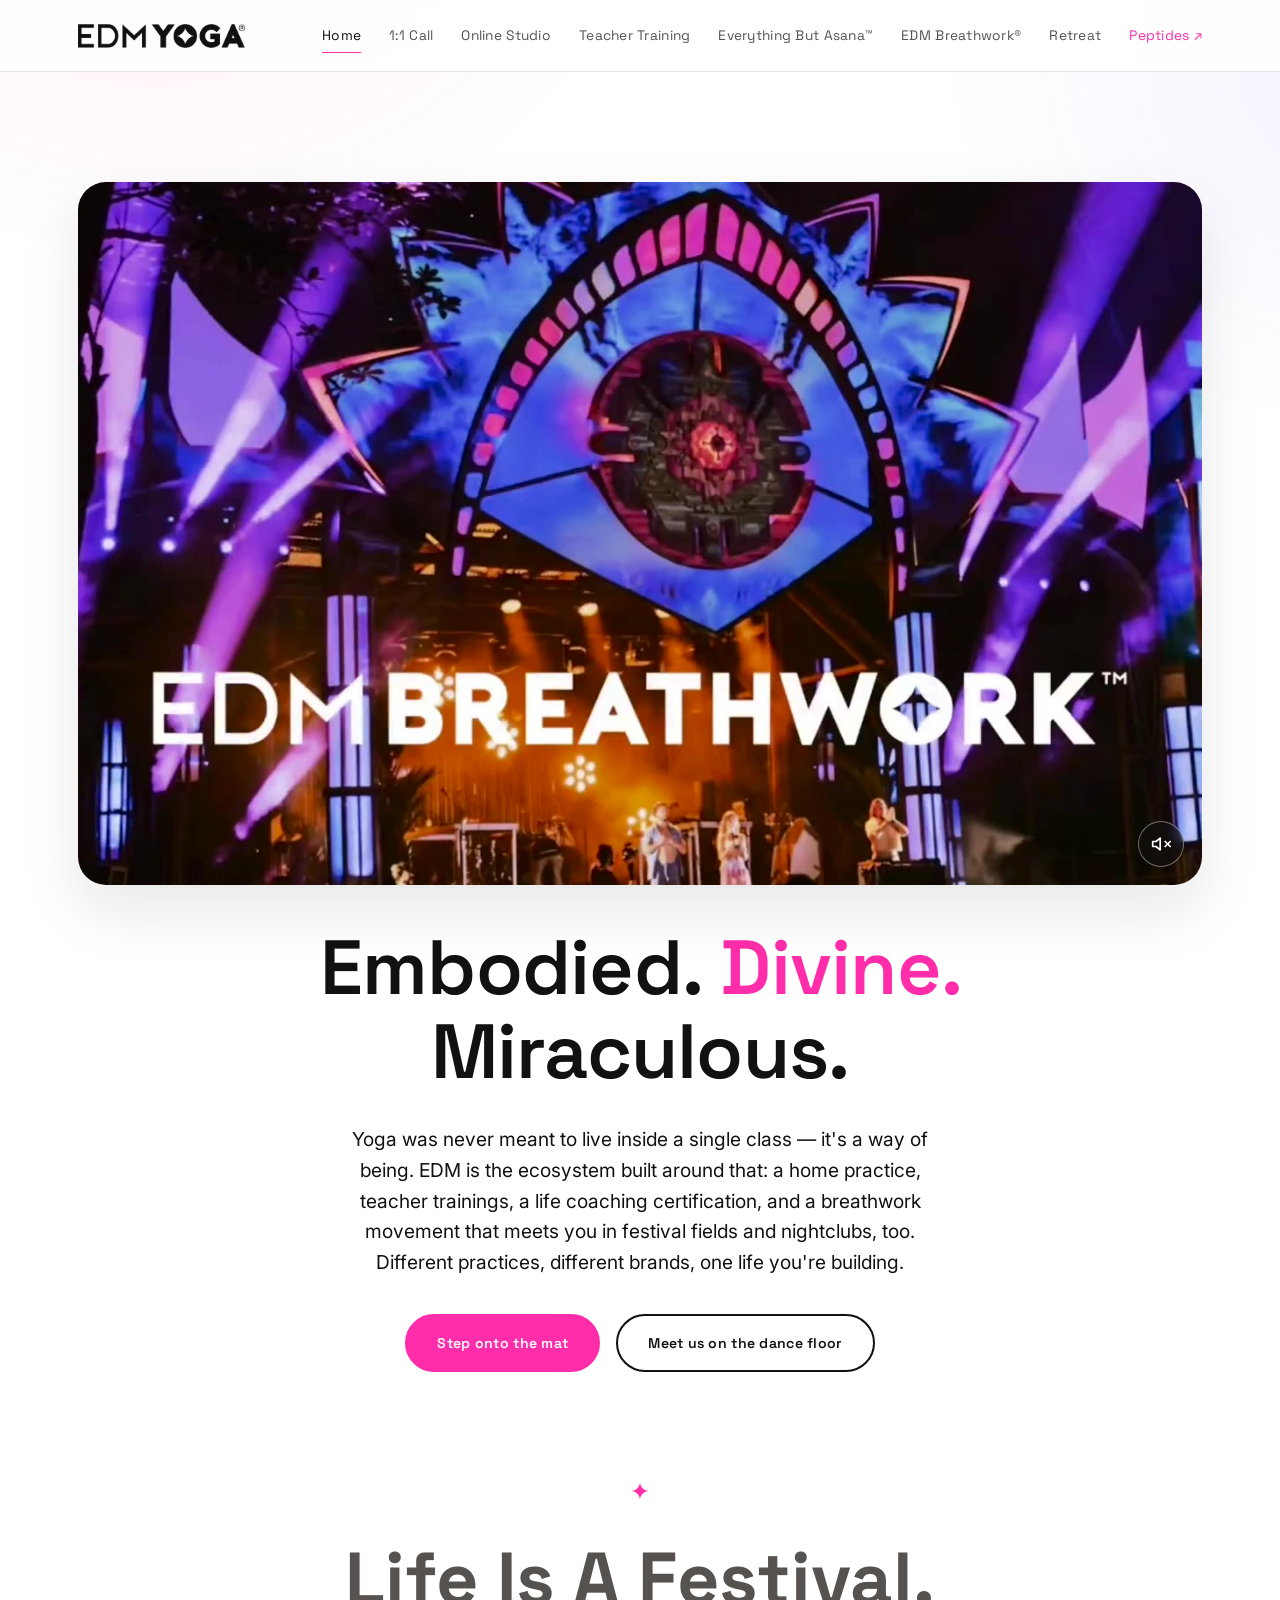
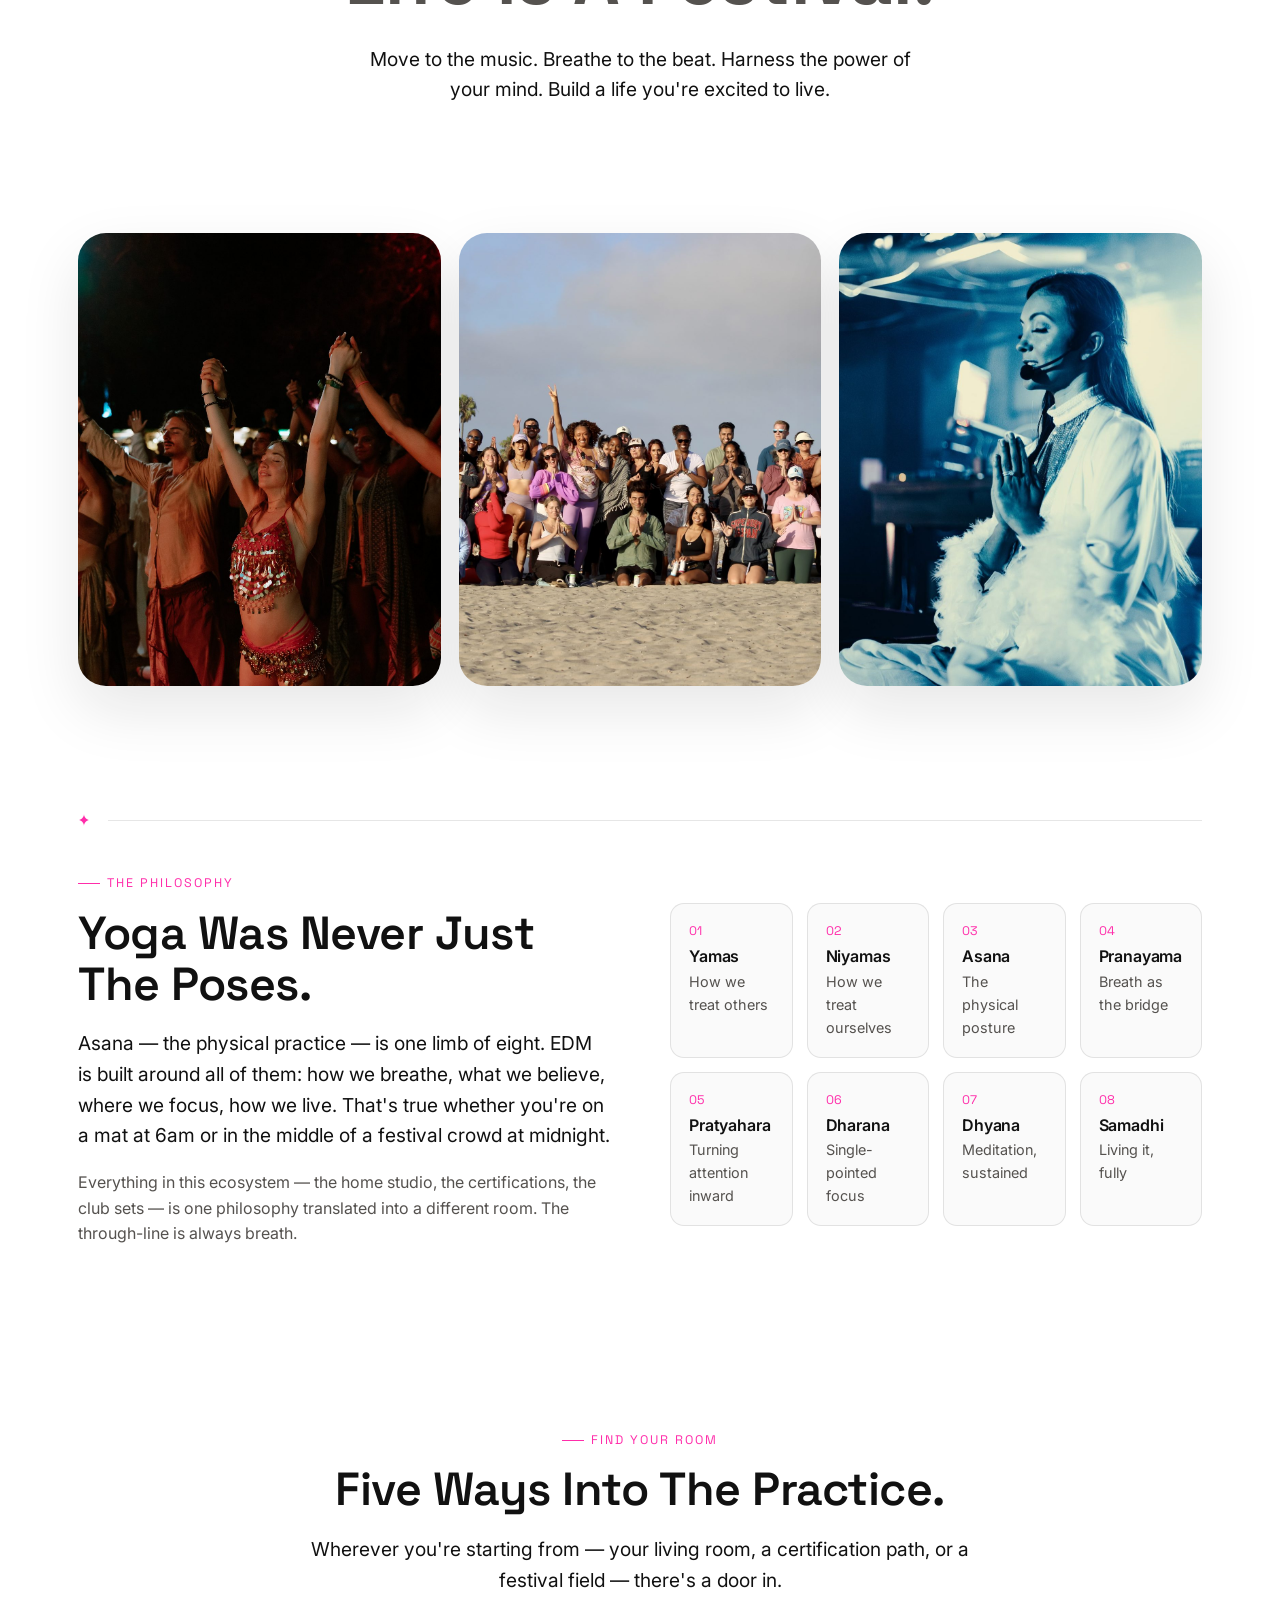
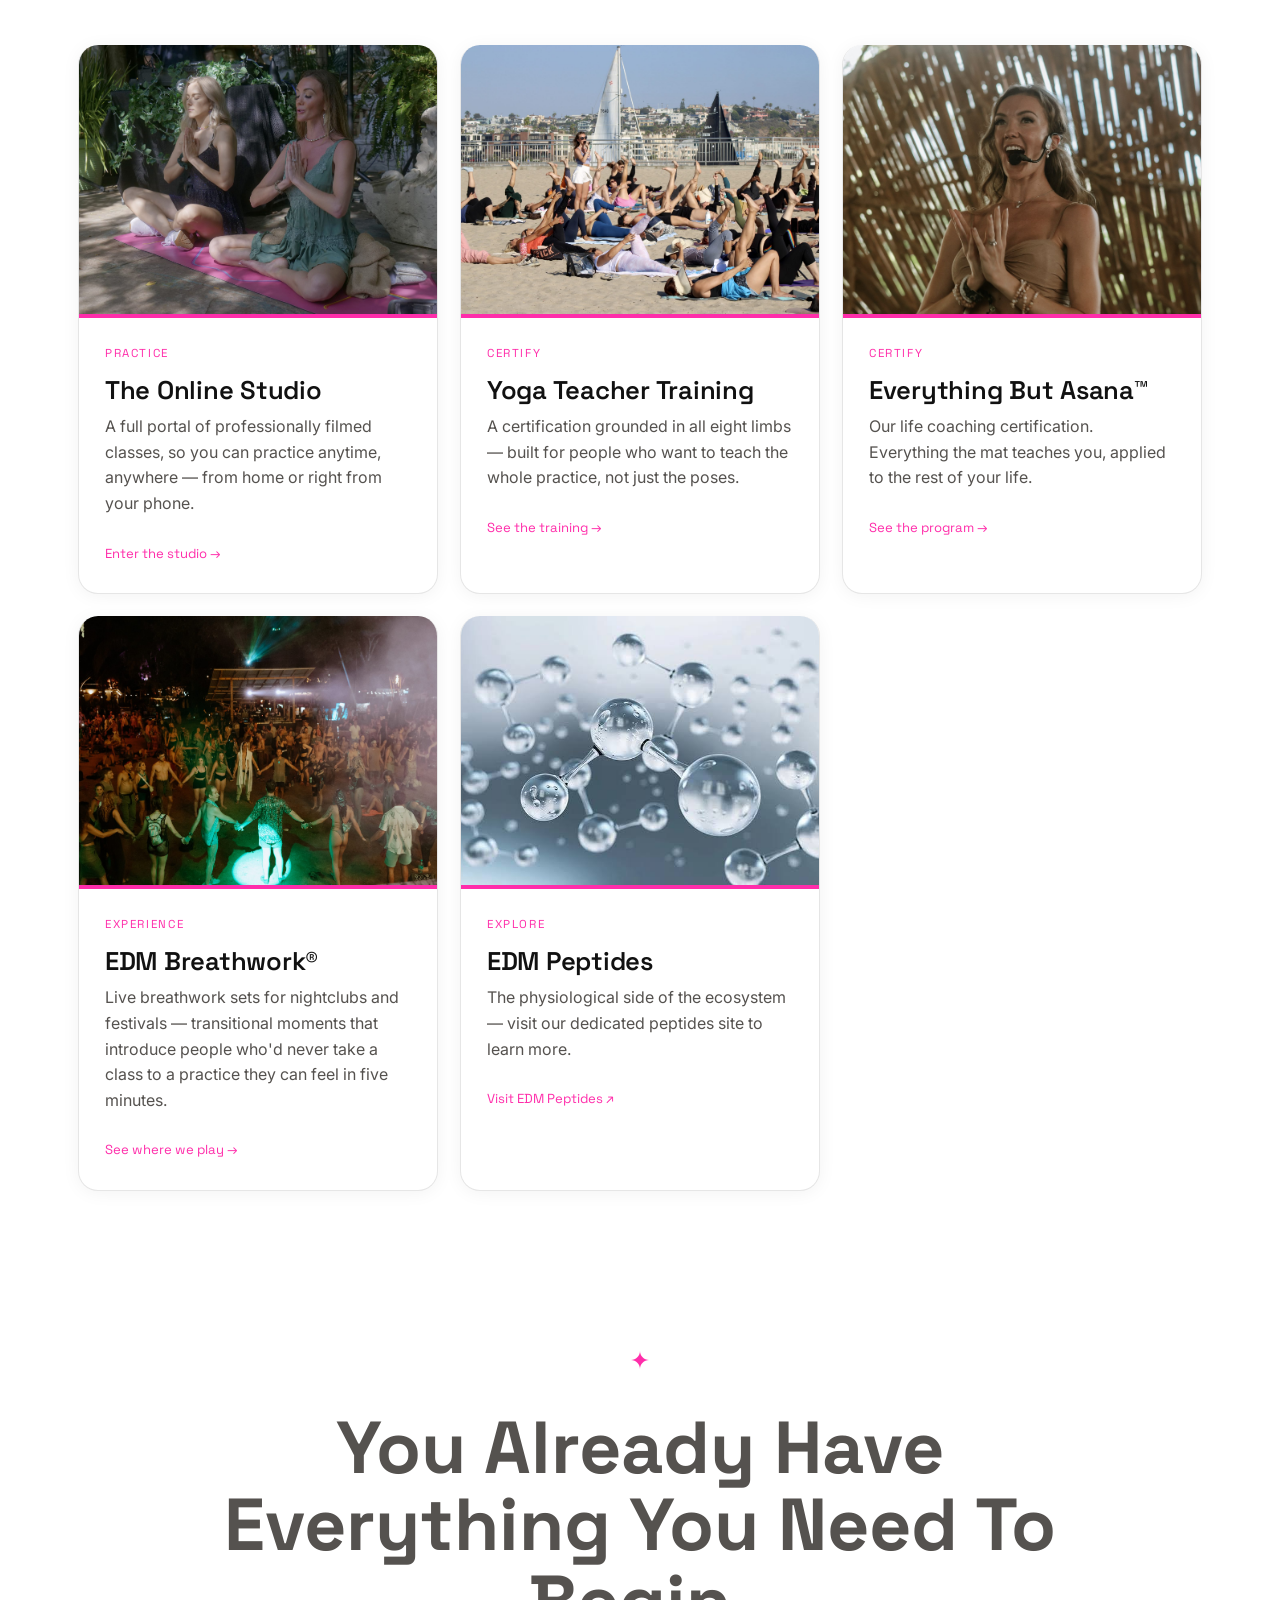
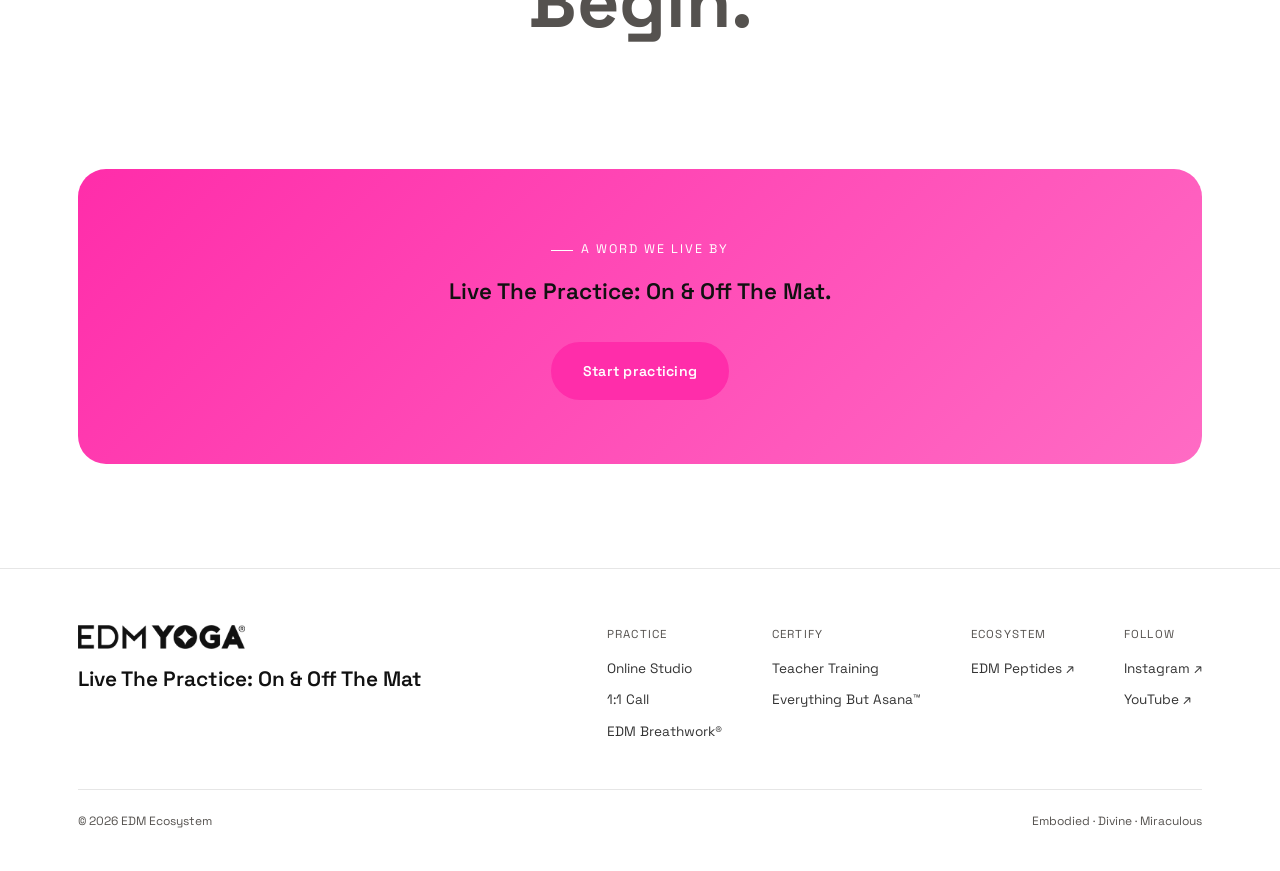
==== commit 60d665e6: "Add Book a Call page" ====
--- a/index.html
+++ b/index.html
@@ -15,6 +15,7 @@
     <button class="nav-toggle" aria-label="Toggle menu">☰</button>
     <nav class="nav-links">
       <a href="index.html" class="active">Home</a>
+      <a href="book-a-call.html">1:1 Call</a>
       <a href="online-studio.html">Online Studio</a>
       <a href="teacher-training.html">Teacher Training</a>
       <a href="everything-but-asana.html">Everything But Asana™</a>
@@ -181,6 +182,7 @@
         <div class="foot-col">
           <span class="h">Practice</span>
           <a href="online-studio.html">Online Studio</a>
+          <a href="book-a-call.html">1:1 Call</a>
           <a href="breathwork.html">EDM Breathwork®</a>
         </div>
         <div class="foot-col">
--- a/style.css
+++ b/style.css
@@ -337,15 +337,58 @@
 }
 
 /* ---------- mobile nav toggle ---------- */
-.nav-toggle{ display:none; background:none; border:none; color:var(--cream); font-size:1.4rem; cursor:pointer; }
+.nav-toggle{
+  display:none; background:none; border:none; color:var(--cream);
+  font-size:1.4rem; line-height:1; cursor:pointer;
+  /* 44px tap target without growing the header */
+  min-width:44px; min-height:44px; padding: 11px; margin: -11px -11px -11px 0;
+}
 @media (max-width: 780px){
   .nav-toggle{ display:block; }
+
+  /* NOTE: header.site-nav uses backdrop-filter, which makes it the containing
+     block for fixed-position descendants. The panel is therefore positioned
+     absolutely against the header itself — top:100% keeps it flush under the
+     bar at whatever height the bar happens to be. */
   .nav-links{
-    position:fixed; inset: 66px 0 0 0; background: var(--ink);
-    flex-direction:column; align-items:flex-start; padding: 30px 28px;
-    display:none; gap: 22px; font-size: 1rem; overflow-y:auto;
+    display:none;
+    position:absolute; top:100%; left:0; right:0;
+    flex-direction:column; flex-wrap:nowrap; align-items:stretch;
+    gap:0;
+    padding: 8px 0 max(8px, env(safe-area-inset-bottom));
+    background: var(--ink);
+    border-bottom: 1px solid var(--line);
+    box-shadow: 0 18px 40px rgba(var(--cream-rgb), 0.10);
+    max-height: calc(100dvh - 100%);
+    overflow-y:auto; -webkit-overflow-scrolling: touch;
+    overscroll-behavior: contain;
+    font-size: 1rem;
   }
   .nav-links.open{ display:flex; }
+
+  .nav-links a{
+    display:flex; align-items:center;
+    min-height: 52px;
+    padding: 6px 28px;
+    border-bottom: none;
+    border-left: 3px solid transparent;
+  }
+  .nav-links a + a{ border-top: 1px solid var(--line); }
+  .nav-links a:hover,
+  .nav-links a.active{
+    color: var(--cream);
+    border-bottom: none;
+    /* the desktop rule sets border-color as a shorthand (all four sides);
+       keep the row divider neutral and let only the left bar go pink */
+    border-top-color: var(--line);
+    border-left-color: var(--gold);
+    background: var(--surface-2);
+  }
+  .nav-links a.ext{ color: var(--gold); }
+  .nav-links a.ext:hover{ border-left-color: var(--gold); }
+
+  /* stop the page behind the panel from scrolling while it is open */
+  body.nav-open{ overflow: hidden; }
 }
 
 /* ---------- section label pair (title + copy) ---------- */
